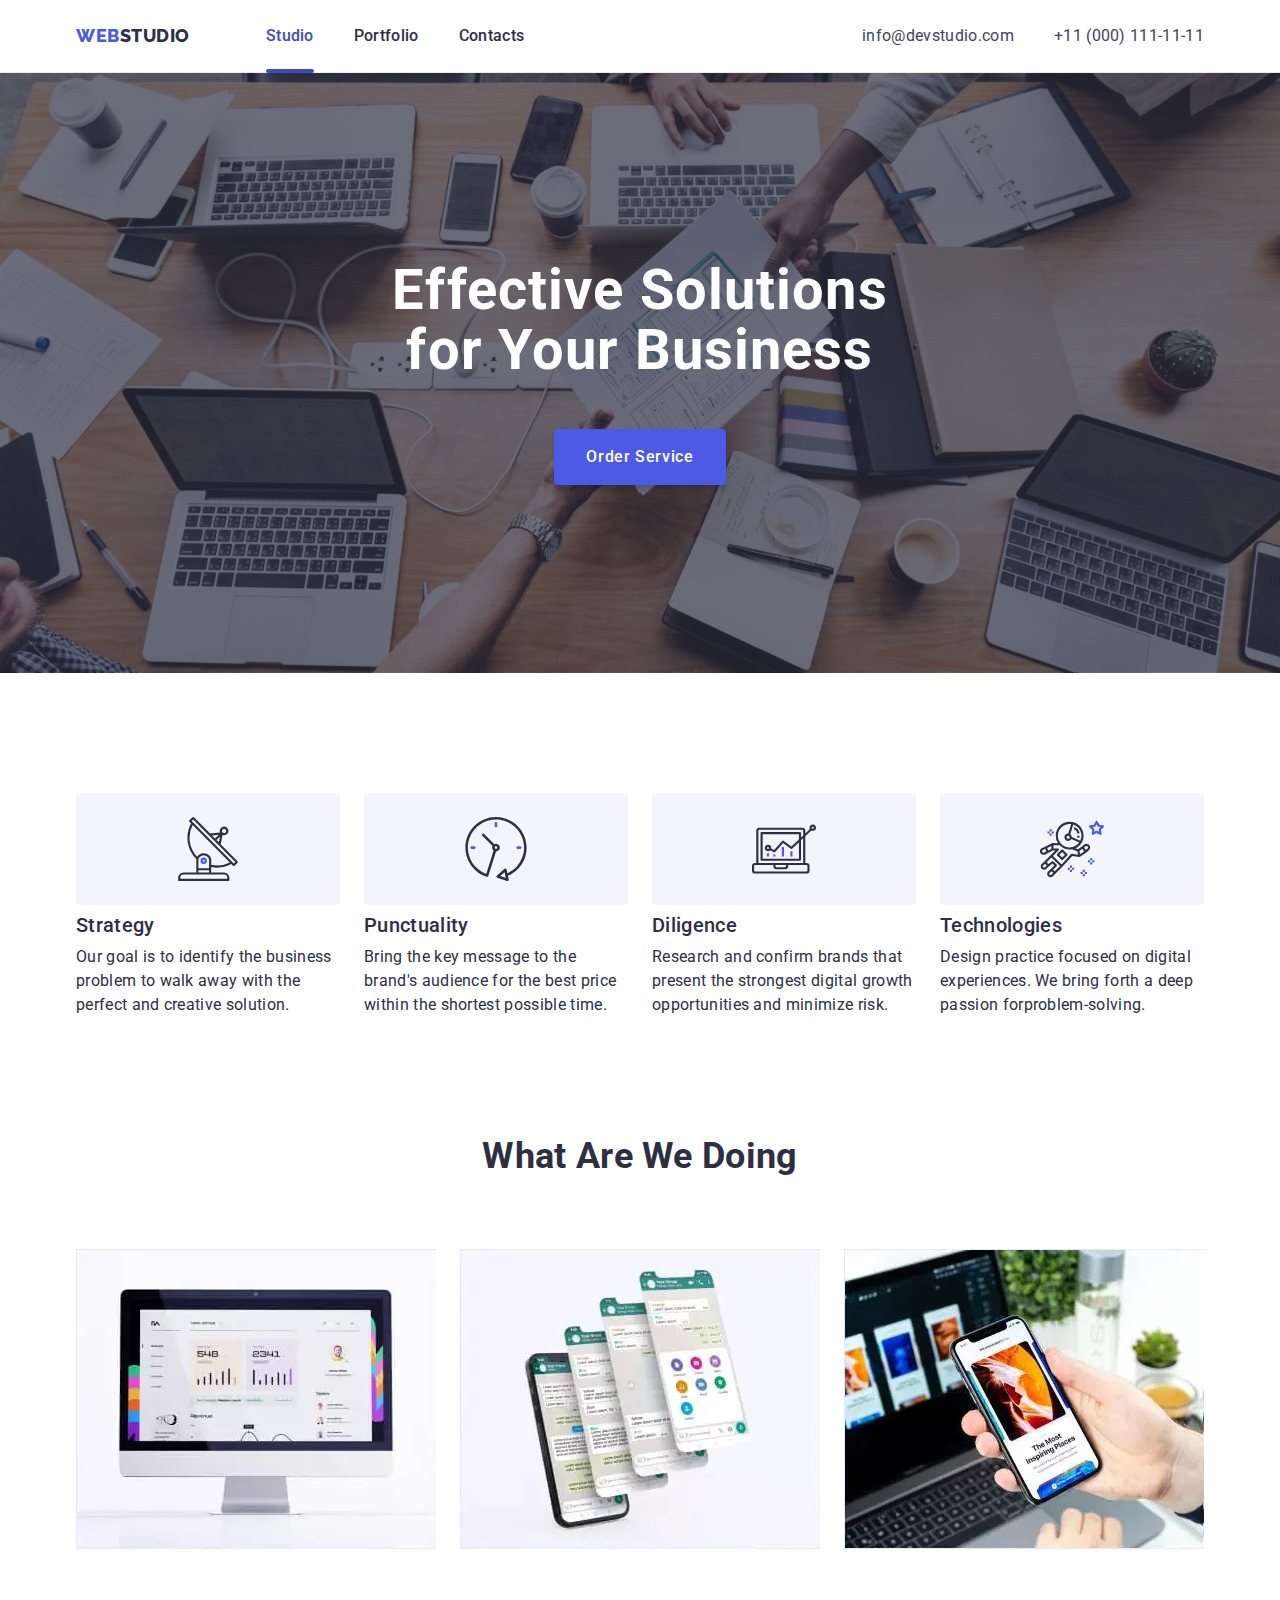
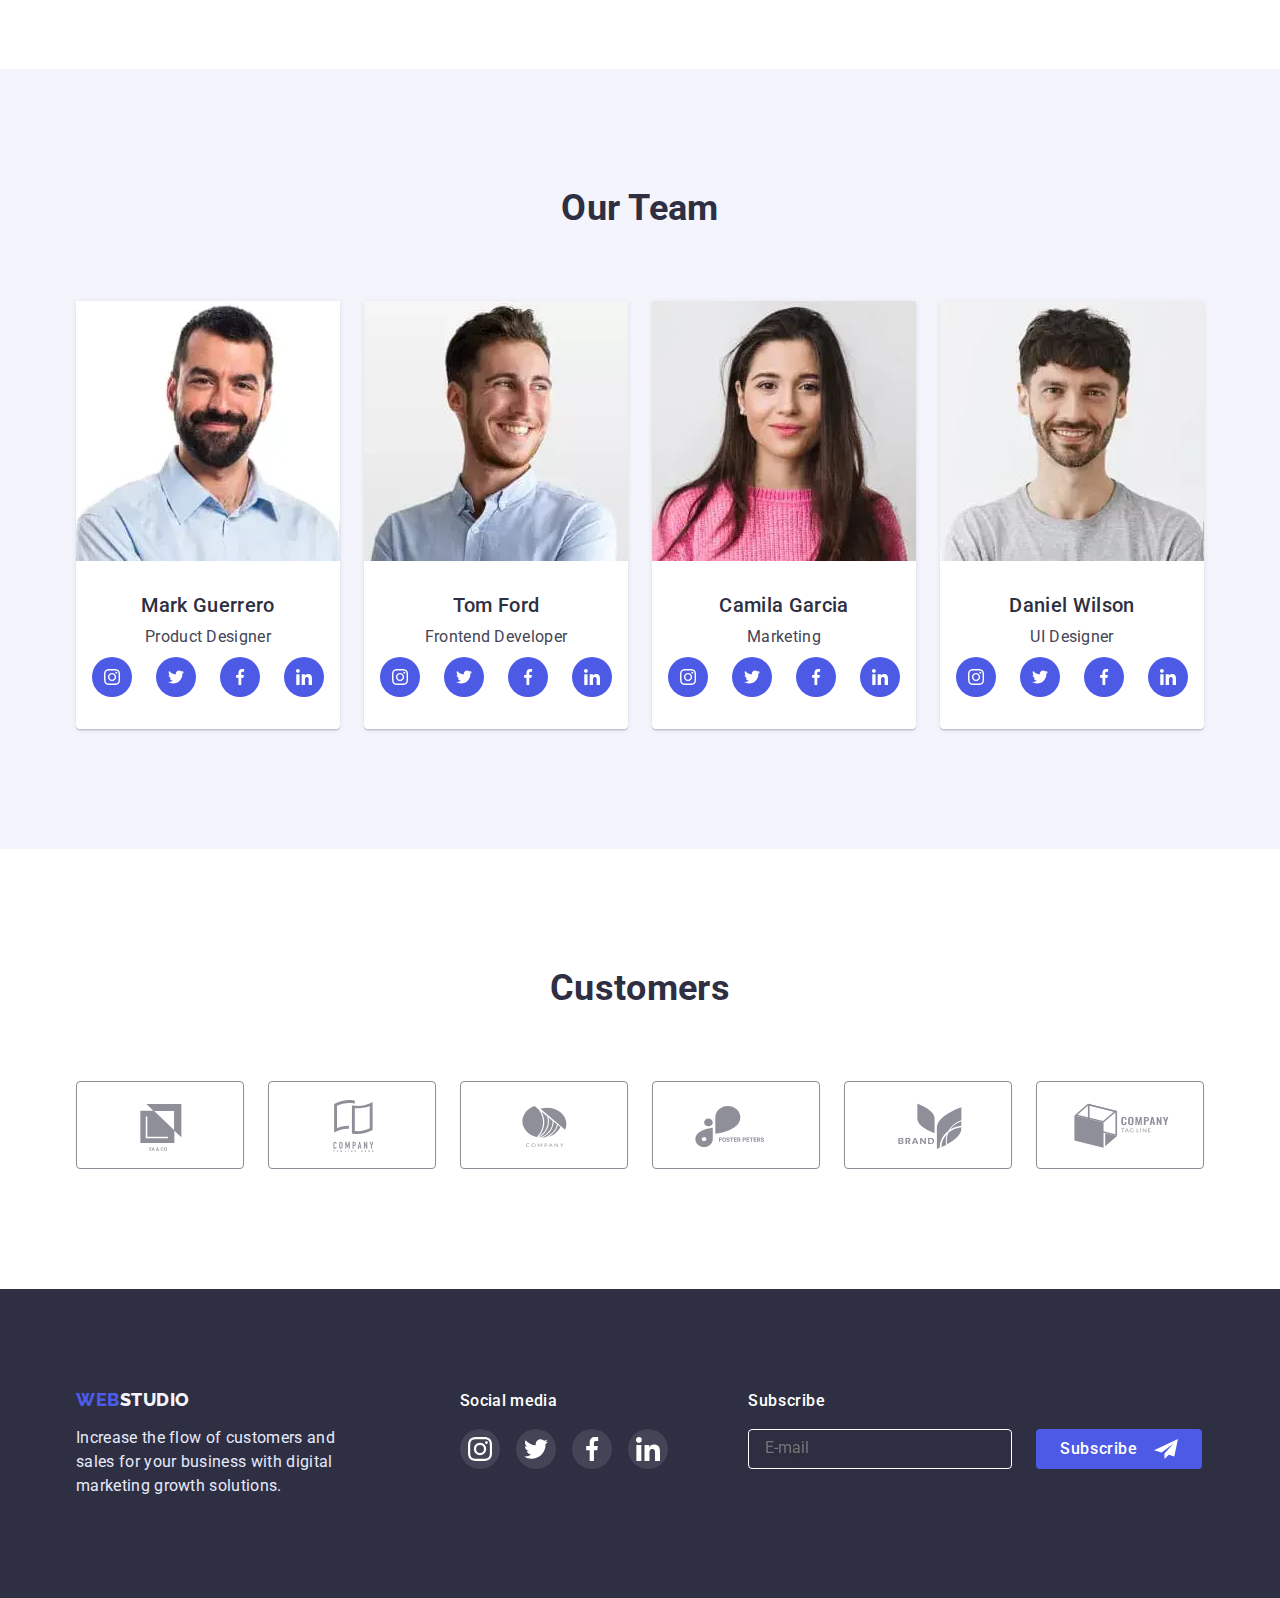
==== index.html @ 54c19ddf "Homework" ====
<!DOCTYPE html>
<html lang="en">

<head>
    <meta charset="UTF-8">
    <meta http-equiv="X-UA-Compatible" content="IE=edge">
    <meta name="viewport" content="width=device-width, initial-scale=1.0">
    <link rel="preconnect" href="https://fonts.googleapis.com">
    <link rel="preconnect" href="https://fonts.gstatic.com" crossorigin>
    <link
        href="https://fonts.googleapis.com/css2?family=Raleway:wght@800&family=Roboto:wght@400;500;700;900&display=swap"
        rel="stylesheet">
    <link rel="stylesheet" href="https://cdn.jsdelivr.net/npm/modern-normalize@1.1.0/modern-normalize.min.css">
    <link rel="stylesheet" href="./css/styles.css">
    <title>First Homework</title>
</head>

<body>

    <header class="header">
        <div class="container header-container">

            <nav class="navigation">
                <a href="./index.html" class="logo-fontheader header-nav-address"><span
                        class="logo">WEB</span>STUDIO</a>
                <ul class="team-list">
                    <li class="item"><a href="./index.html"
                            class="nav-links hover-nav header-nav-address current">Studio</a>
                    </li>
                    <li class="item"><a href="./portfolio.html"
                            class="nav-links hover-nav header-nav-address">Portfolio</a>
                    </li>
                    <li class="item"><a href="#" class="nav-links hover-nav header-nav-address">Contacts</a>
                    </li>
                </ul>
            </nav>
            <button type="button" class="mobile-menu-open" data-modal-open>
                <svg class="mobile-menu-open__icon" width="32" height="22">
                    <use href="./img/icon.svg#burger.icon"></use>
                </svg>
            </button>

            <address class="address">
                <ul class="address-list">
                    <li class="address-list-margin">
                        <a href="mailto:info@devstudio.com"
                            class="address-text hover-nav header-nav-address">info@devstudio.com</a>
                    </li>
                    <li>
                        <a href="tel:+11(000)111-11-11" class="address-text hover-nav header-nav-address">+11 (000)
                            111-11-11</a>
                    </li>
                </ul>
            </address>

        </div>

    </header>

    <main>
        <section class="hero">
            <div class="container">
                <h1 class="main-title">Effective Solutions<br>for Your Business</h1>
                <button type="button" class="hero-btn" data-modal-opens><span class="first-buttoncolor">Order
                        Service</span></button>
            </div>
        </section>

        <section class="section">
            <div class="container">
                <h2 class="visually-hidden">Our Features</h2>
                <ul class="our-futures-list">
                    <li class="our-futures-item our-features-li">
                        <div class="feature-section">
                            <svg class="" width="64" height="64">
                                <use href="./img/icon.svg#icon-antenna"></use>
                            </svg>
                        </div>
                        <h3 class="future-title">Strategy</h3>
                        <p class="futures-text">Our goal is to identify the business
                            problem to walk away with the perfect and creative solution.</p>
                    </li>
                    <li class="our-futures-item our-features-li">
                        <div class="feature-section">
                            <svg class="" width="64" height="64">
                                <use href="./img/icon.svg#icon-clock"></use>
                            </svg>
                        </div>
                        <h3 class="future-title">Punctuality</h3>
                        <p class="futures-text">Bring the key message to the brand's audience for the
                            best price
                            within the
                            shortest possible
                            time.</p>
                    </li>
                    <li class="our-futures-item our-features-li">
                        <div class="feature-section">
                            <svg class="" width="64" height="64">
                                <use href="./img/icon.svg#icon-diagram"></use>
                            </svg>
                        </div>
                        <h3 class="future-title">Diligence</h3>
                        <p class="futures-text">Research and confirm brands that present the strongest
                            digital
                            growth
                            opportunities and minimize
                            risk.</p>
                    </li>
                    <li class="our-futures-item our-features-li">
                        <div class="feature-section">
                            <svg class="" width="64" height="64">
                                <use href="./img/icon.svg#icon-astronaut"></use>
                            </svg>
                        </div>
                        <h3 class="future-title">Technologies</h3>
                        <p class="futures-text">Design practice focused on digital experiences. We bring
                            forth a
                            deep
                            passion
                            forproblem-solving.</p>
                    </li>
                </ul>
            </div>
        </section>

        <section class="section our-works-section work-section">
            <div class="container">
                <h2 class="section-title">What are we doing</h2>
                <ul class="our-work">
                    <li class="fotowork">
                        <picture>
                            <source srcset="./img/frame-1.webp    1x,
                                            ./img/frame-1@2x.webp  2x" type="image/webp">
                            <source srcset="./img/frame-1.jpg    1x,
                                            ./img/frame-1@2x.jpg  2x">
                            <img src="./img/frame-1.jpg" alt="Monitor screen with table" width="360">
                        </picture>
                    </li>
                    <li class="fotowork">
                        <picture>
                            <source srcset="./img/frame-2.webp    1x,
                                            ./img/frame-2@2x.webp  2x" type="image/webp">
                            <source srcset="./img/frame-2.jpg    1x,
                                            ./img/frame-2@2x.jpg  2x">
                            <img src="./img/frame-2.jpg" alt="phone with app" width="360">
                        </picture>
                    </li>
                    <li class="fotowork">
                        <picture>
                            <source srcset="./img/frame-3.webp    1x,
                                            ./img/frame-3@2x.webp  2x" type="image/webp">
                            <source srcset="./img/frame-3.jpg    1x,
                                            ./img/frame-3@2x.jpg  2x">
                            <img src="./img/frame-3.jpg" alt="phone in human hands" width="360">
                        </picture>
                    </li>
                </ul>
            </div>
        </section>

        <section class="section our-team-card">
            <div class="container">
                <h2 class="title-our-team">Our Team</h2>
                <ul class="team-card">
                    <li class="foto-card our-team-shadow">

                        <picture>
                            <source srcset="./img/frame-4.webp    1x,
                                            ./img/frame-4@2x.webp  2x" type="image/webp">
                            <source srcset="./img/frame-4.jpg    1x,
                                            ./img/frame-4@2x.jpg  2x ">
                            <img src="./img/frame-4.jpg" alt="employee Mark Guerrero" width="264">
                        </picture>

                        <div class="about-team-card">
                            <h3 class="team-title">Mark Guerrero</h3>
                            <p class="team-text">Product Designer</p>

                            <ul class="socials">
                                <li>
                                    <a href="" class="social-link">
                                        <svg class="color" width="16" height="16">
                                            <use href="./img/icon.svg#icon-instagram"></use>
                                        </svg>
                                    </a>
                                </li>

                                <li>
                                    <a href="" class="social-link">
                                        <svg class="color " width="16" height="16">
                                            <use href="./img/icon.svg#icon-twitter"></use>
                                        </svg>
                                    </a>
                                </li>

                                <li>
                                    <a href="" class="social-link">
                                        <svg class="color " width="16" height="16">
                                            <use href="./img/icon.svg#icon-facebook"></use>
                                        </svg>
                                    </a>
                                </li>

                                <li>
                                    <a href="" class="social-link">
                                        <svg class="color " width="16" height="16">
                                            <use href="./img/icon.svg#icon-linkedin"></use>
                                        </svg>
                                    </a>
                                </li>

                            </ul>
                        </div>
                    </li>
                    <li class="foto-card our-team-shadow ">

                        <picture>
                            <source srcset="./img/frame-5.webp    1x,
                                            ./img/frame-5@2x.webp  2x" type="image/webp">
                            <source srcset="./img/frame-5.jpg    1x,
                                            ./img/frame-5@2x.jpg  2x">
                            <img src="./img/frame-5.jpg" alt="employee Tom Ford" width="264">
                        </picture>

                        <div class="about-team-card">
                            <h3 class="team-title">Tom Ford</h3>
                            <p class="team-text">Frontend Developer</p>
                            <ul class="socials">
                                <li>
                                    <a href="" class="social-link">
                                        <svg class="color " width="16" height="16">
                                            <use href="./img/icon.svg#icon-instagram"></use>
                                        </svg>
                                    </a>
                                </li>

                                <li>
                                    <a href="" class="social-link">
                                        <svg class="color " width="16" height="16">
                                            <use href="./img/icon.svg#icon-twitter"></use>
                                        </svg>
                                    </a>
                                </li>

                                <li>
                                    <a href="" class="social-link">
                                        <svg class="color " width="16" height="16">
                                            <use href="./img/icon.svg#icon-facebook"></use>
                                        </svg>
                                    </a>
                                </li>

                                <li>
                                    <a href="" class="social-link">
                                        <svg class="color " width="16" height="16">
                                            <use href="./img/icon.svg#icon-linkedin"></use>
                                        </svg>
                                    </a>
                                </li>

                            </ul>
                        </div>
                    </li>
                    <li class="foto-card our-team-shadow ">

                        <picture>
                            <source srcset="./img/frame-6.webp    1x,
                                            ./img/frame-6@2x.webp  2x" type="image/webp">
                            <source srcset="./img/frame-6.jpg    1x,
                                            ./img/frame-6@2x.jpg  2x">
                            <img src="./img/frame-6.jpg" alt="employee Camila Garcia" width="264">
                        </picture>

                        <div class="about-team-card">
                            <h3 class="team-title">Camila Garcia</h3>
                            <p class="team-text">Marketing</p>
                            <ul class="socials">
                                <li>
                                    <a href="" class="social-link">
                                        <svg class="color " width="16" height="16">
                                            <use href="./img/icon.svg#icon-instagram"></use>
                                        </svg>
                                    </a>
                                </li>

                                <li>
                                    <a href="" class="social-link">
                                        <svg class="color " width="16" height="16">
                                            <use href="./img/icon.svg#icon-twitter"></use>
                                        </svg>
                                    </a>
                                </li>

                                <li>
                                    <a href="" class="social-link">
                                        <svg class="color " width="16" height="16">
                                            <use href="./img/icon.svg#icon-facebook"></use>
                                        </svg>
                                    </a>
                                </li>

                                <li>
                                    <a href="" class="social-link">
                                        <svg class="color " width="16" height="16">
                                            <use href="./img/icon.svg#icon-linkedin"></use>
                                        </svg>
                                    </a>
                                </li>

                            </ul>
                        </div>
                    </li>
                    <li class="foto-card our-team-shadow ">

                        <picture>
                            <source srcset="./img/frame-7.webp    1x,
                                            ./img/frame-7@2x.webp  2x" type="image/webp">
                            <source srcset="./img/frame-7.jpg    1x,
                                            ./img/frame-7@2x.jpg  2x">
                            <img src="./img/frame-7.jpg" alt="employee Daniel Wilson" width="264">
                        </picture>

                        <div class="about-team-card">
                            <h3 class="team-title">Daniel Wilson</h3>
                            <p class="team-text">UI Designer</p>
                            <ul class="socials">
                                <li>
                                    <a href="" class="social-link">
                                        <svg class="color " width="16" height="16">
                                            <use href="./img/icon.svg#icon-instagram"></use>
                                        </svg>
                                    </a>
                                </li>

                                <li>
                                    <a href="" class="social-link">
                                        <svg class="color " width="16" height="16">
                                            <use href="./img/icon.svg#icon-twitter"></use>
                                        </svg>
                                    </a>
                                </li>

                                <li>
                                    <a href="" class="social-link">
                                        <svg class="color " width="16" height="16">
                                            <use href="./img/icon.svg#icon-facebook"></use>
                                        </svg>
                                    </a>
                                </li>

                                <li>
                                    <a href="" class="social-link">
                                        <svg class="color " width="16" height="16">
                                            <use href="./img/icon.svg#icon-linkedin"></use>
                                        </svg>
                                    </a>
                                </li>

                            </ul>
                        </div>
                    </li>
                </ul>
            </div>
        </section>


        <section class="section">
            <div class="container customers">
                <h2 class="title-our-team">Customers</h2>
                <ul class="company">
                    <li class="company-team-list">
                        <a class="company-team" href=""><svg class="customers-color" width="104" height="56">
                                <use href="./img/icon.svg#icon-Logonecked"></use>
                            </svg></a>
                    </li>
                    <li class="company-team-list">
                        <a class="company-team" href=""><svg class="customers-color" width="104" height="56">
                                <use href="./img/icon.svg#icon-Logofirst"></use>
                            </svg></a>
                    </li>
                    <li class="company-team-list">
                        <a class="company-team" href=""><svg class="customers-color" width="104" height="56">
                                <use href="./img/icon.svg#icon-Logosecond"></use>
                            </svg></a>
                    </li>
                    <li class="company-team-list">
                        <a class="company-team" href=""><svg class="customers-color" width="104" height="56">
                                <use href="./img/icon.svg#icon-Logothird"></use>
                            </svg></a>
                    </li>
                    <li class="company-team-list">
                        <a class="company-team" href=""><svg class="customers-color" width="104" height="56">
                                <use href="./img/icon.svg#icon-Logofourth"></use>
                            </svg></a>
                    </li>
                    <li class="company-team-list">
                        <a class="company-team" href=""><svg class="customers-color" width="104" height="56">
                                <use href="./img/icon.svg#icon-Logofifth"></use>
                            </svg></a>
                    </li>
                </ul>
            </div>
        </section>
    </main>

    <footer class="footer-container">
        <div class="container footer-container-item">
            <div class="footer-about">
                <a href="./index.html" class="logo-fontfooter"><span class="logo">WEB</span>STUDIO</a>
                <p class="text-footer">Increase the flow of customers and sales for your business with digital marketing
                    growth solutions.</p>
            </div>
            <div class="footer-social">
                <h3 class="join-tittle">Social media</h3>
                <ul class="social">
                    <li>
                        <a href="" class="social-links">
                            <svg class="color" width="24" height="24">
                                <use href="./img/icon.svg#icon-instagram"></use>
                            </svg>
                        </a>
                    </li>
                    <li>
                        <a href="" class="social-links ">
                            <svg class="color" width="24" height="24">
                                <use href="./img/icon.svg#icon-twitter"></use>
                            </svg>
                        </a>
                    </li>
                    <li>
                        <a href="" class="social-links">
                            <svg class="color" width="24" height="24">
                                <use href="./img/icon.svg#icon-facebook"></use>
                            </svg>
                        </a>
                    </li>
                    <li>
                        <a href="" class="social-links">
                            <svg class="color" width="24" height="24">
                                <use href="./img/icon.svg#icon-linkedin"></use>
                            </svg>
                        </a>
                    </li>
                </ul>
            </div>


            <form class="subscribe-form">
                <h2 class="subscribe-header">Subscribe</h2>
                <div class="subscribe-container">
                    <input type="email" class="subscribe-input" name="emailing-address" placeholder="E-mail" required>
                    <button type="submit" class="subscribe-btn">Subscribe<svg class="subscribe-svg" width="24"
                            height="24" aria-label="telegram icon" lang="en">
                            <use href="./img/icon.svg#icon-telegram"></use>
                        </svg></button>
                </div>
            </form>
        </div>

    </footer>

    <div class="mobile-menu" data-modal>
        <div class="mobile-menu__container">
            <button class="mobile-menu__close-bnt" data-modal-close>
                <svg class="mobile-menu__close" width="8" height="8">
                    <use href="./img/icon.svg#icon-close-black"></use>
                </svg>
            </button>

            <div class="mobile-menu-info">
                <ul class="mobile-link-container">
                    <li class=""><a href="./index.html" class="mobile-nav-link current">Studio</a>
                    </li>
                    <li class=""><a href="./portfolio.html" class="mobile-nav-link">Portfolio</a>
                    </li>
                    <li class=""><a href="#" class="mobile-nav-link">Contacts</a>
                    </li>
                </ul>

                <ul class="mobile-adress">
                    <li class="modal-mobil-window-tel">+11 (000) 111-11-11</li>
                    <li class="modal-mobil-window-email">info@devstudio.com</li>
                </ul>

                <ul class="mobile-social-container">
                    <li>
                        <a href="" class="mobil-social-contact">
                            <svg class="icon-mobil-social" width="24" height="24">
                                <use href="./img/icon.svg#icon-instagram"></use>
                            </svg>
                        </a>
                    </li>

                    <li>
                        <a href="" class="mobil-social-contact">
                            <svg class="icon-mobil-social" width="24" height="24">
                                <use href="./img/icon.svg#icon-twitter"></use>
                            </svg>
                        </a>
                    </li>

                    <li>
                        <a href="" class="mobil-social-contact">
                            <svg class="icon-mobil-social" width="24" height="24">
                                <use href="./img/icon.svg#icon-facebook"></use>
                            </svg>
                        </a>
                    </li>

                    <li>
                        <a href="" class="mobil-social-contact">
                            <svg class="icon-mobil-social" width="24" height="24">
                                <use href="./img/icon.svg#icon-linkedin"></use>
                            </svg>
                        </a>
                    </li>

                </ul>
            </div>


        </div>

    </div>

    <div class="backdrop is-hidden" data-modals>
        <div class="modal">
            <button class="modal-btn color-x" data-modal-closes>
                <svg class="svg-bnt" width="8" height="8">
                    <use href="./img/icon.svg#icon-close-black"></use>
                </svg>
            </button>
            <form>

                <h2 class="modal-header">Leave your contacts and we will call you back</h2>
                <label class="modal-container">
                    <span class="modal-description">Name</span>
                    <input type="text" name="user-name" class="modal-input" required>
                    <svg class="modal-svg" width="18" height="18">
                        <use href="./img/icon.svg#modal-person-icon"></use>
                    </svg>
                </label>

                <label class="modal-container">
                    <span class="modal-description">Phone</span>
                    <input type="tel" name="user-tel" class="modal-input" required>
                    <svg class="modal-svg" width="18" height="18">
                        <use href="./img/icon.svg#modal-phone-icon"></use>
                    </svg>
                </label>

                <label class="modal-container">
                    <span class="modal-description">Email</span>
                    <input type="email" name="user-email" class="modal-input" required>
                    <svg class="modal-svg" width="18" height="18">
                        <use href="./img/icon.svg#modal-email-icon"></use>
                    </svg>
                </label>

                <label class="modal-container comment-container">
                    <span class="modal-label">Comment</span>
                    <textarea class="modal-area" name="comment" id="comment-area" placeholder="Text input"></textarea>
                </label>

                <label class="policy-label">
                    <input type="checkbox" name="policy-check" class="policy-checkbox" required>

                    <span class="modal-text-span">I accept the terms and conditions of the&nbsp;<a
                            href="./portfolio.html" class="modal-text-privacy">Privacy Policy</a></span>
                </label>

                <button type="submit" class="modal-bnt-send">Send</button>

            </form>
        </div>
    </div>

    <script src="./js/modal.js"></script>

    <script src="./js/modal-menu.js"></script>

</body>

</html>
---- css/styles.css ----
:root {
  --background-color: rgb(255, 255, 255);
  --color-texth: rgb(46, 47, 66);
  --color-textp: rgb(67, 68, 85);
  --color-textpheader: rgb(231, 233, 252);
  --color-textlogoheader: rgb(244, 244, 253);
  --color-buttonlogo: rgb(77, 90, 229);
  --color-hover: rgb(64, 75, 191);
  --time-func: cubic-bezier(0.4, 0, 0.2, 1);
}
body {
  background-color: var(--background-color);
  font-family: "Roboto", sans-serif;
  font-size: 16px;
  line-height: 1.5;
  letter-spacing: 0.02em;
  color: var(--color-texth);
}

img {
  display: block;
  max-width: 100%;
  height: auto;
}

h1,
h2,
h3,
h4,
h5,
h6,
p {
  margin: 0;
  padding: 0;
}

ul,
ol {
  margin-top: 0;
  margin-bottom: 0;
  padding-left: 0;
}
li {
  list-style: none;
}
a {
  text-decoration: none;
}

.container {
  padding-left: 15px;
  padding-right: 15px;
}
.main-title {
  font-size: 36px;
  line-height: 1.11;
  color: var(--background-color);
  max-width: 496px;
  margin-left: auto;
  margin-right: auto;
  margin-bottom: 72px;
  letter-spacing: 0.02em;
}
.hero-btn {
  background-color: var(--color-buttonlogo);
  box-shadow: 0px 4px 4px rgba(0, 0, 0, 0.15);
  border-radius: 4px;
  padding: 16px 32px;
  border: none;
  cursor: pointer;
  transition: background-color 250ms var(--time-func);
}
.hero-btn:hover,
.hero-btn:focus {
  background-color: var(--color-hover);
}
.first-buttoncolor {
  font-family: "Roboto", sans-serif;
  font-style: normal;
  font-weight: 500;
  font-size: 16px;
  line-height: 1.5;
  letter-spacing: 0.04em;
  color: var(--background-color);
}
.visually-hidden {
  position: absolute;
  width: 1px;
  height: 1px;
  margin: -1px;
  border: 0;
  padding: 0;

  white-space: nowrap;
  clip-path: inset(100%);
  clip: rect(0 0 0 0);
  overflow: hidden;
}
.section {
  padding-top: 96px;
  padding-bottom: 96px;
}
.our-team-card {
  background-color: var(--color-textlogoheader);
}
.title-our-team {
  font-size: 36px;
  line-height: 1.11;
  text-transform: capitalize;
  text-align: center;
  margin-bottom: 72px;
}
.foto-card {
  background-color: #ffffff;
}
.our-team-shadow {
  box-shadow: 0px 1px 6px rgba(46, 47, 66, 0.08),
    0px 1px 1px rgba(46, 47, 66, 0.16), 0px 2px 1px rgba(46, 47, 66, 0.08);
  border-radius: 0px 0px 4px 4px;
}
.about-team-card {
  padding: 32px 16px;
}
.team-title {
  font-weight: 500;
  font-size: 20px;
  line-height: 1.2;
  text-align: center;
  margin-bottom: 8px;
}
.team-text {
  color: var(--color-textp);
  font-style: normal;
  text-align: center;
}
.socials {
  display: flex;
  justify-content: center;
  gap: 24px;
  margin-top: 8px;
}
.social-links {
  display: flex;
  width: 40px;
  height: 40px;
  align-items: center;
  justify-content: center;
  background-color: rgba(255, 255, 255, 0.1);
  border-radius: 50%;
  transition: background-color 250ms var(--time-func);
}
.color {
  fill: #ffffff;
}
.color-x:hover,
.color-x:focus {
  background-color: #404bbf;
  fill: #ffffff;
  border-color: #404bbf;
}
.social-link {
  display: flex;
  width: 40px;
  height: 40px;
  background-color: #4d5ae5;
  border-radius: 50%;
  align-items: center;
  justify-content: center;
  transition: background-color 250ms var(--time-func);
}
.team-card {
  display: flex;
  flex-wrap: wrap;
  justify-content: center;
  gap: 72px;
}
.company {
  display: flex;
  flex-wrap: wrap;
  gap: 72px 16px;
}
.company-team {
  display: flex;
  height: 100%;
  align-items: center;
  justify-content: center;
  border: 1px solid #8e8f99;
  border-radius: 4px;
  outline: transparent;
  transition: border 250ms var(--time-func);
  height: 88px;
}
.company-team:hover .customers-color,
.company-team:focus .customers-color {
  fill: #404bbf;
}

.company-team:hover,
.company-team:focus {
  border: 1px solid #404bbf;
}
.customers-color {
  fill: #8e8f99;
  transition: fill 250ms var(--time-func);
}
.social-link:hover,
.social-link:focus {
  background-color: #404bbf;
}
.logo-fontfooter {
  font-family: "Raleway", sans-serif;
  font-style: normal;
  font-weight: 800;
  font-size: 18px;
  line-height: 21px;
  letter-spacing: 0.03em;
  text-transform: uppercase;
  color: var(--color-textlogoheader);
}
.text-footer {
  color: var(--color-textpheader);
}
.join-tittle {
  font-weight: 500;
  font-size: 16px;
  line-height: 1.5;
  color: #ffffff;
  margin-bottom: 16px;
}
.social-links:hover,
.social-links:focus {
  background: #31d0aa;
}
.social {
  display: flex;
  gap: 16px;
}
.subscribe-header {
  font-weight: 500;
  font-size: 16px;
  letter-spacing: 0.04em;
  color: #ffffff;
  margin-bottom: 16px;
}
.subscribe-btn {
  display: flex;
  align-items: center;
  background-color: #4d5ae5;
  border-radius: 4px;
  border: none;
  color: #ffffff;
  padding: 8px 24px 8px 24px;
  cursor: pointer;
  transition: background-color 250ms var(--time-func);
  font-weight: 500;
  font-size: 16px;
  line-height: 1.5;
  letter-spacing: 0.04em;
}
.subscribe-svg {
  margin-left: 16px;
}
.subscribe-btn:hover,
.subscribe-btn:focus,
.modal-bnt-send:hover,
.modal-bnt-send:focus {
  background-color: #404bbf;
}
.button {
  display: flex;
  flex-wrap: wrap;
  justify-content: center;
  gap: 16px 24px;
  margin-bottom: 48px;
}
.button-secondpage {
  color: var(--color-buttonlogo);
  font-family: "Roboto";
  font-style: normal;
  font-weight: 500;
  font-size: 16px;
  line-height: 1.5;
  display: flex;
  align-items: center;
  text-align: center;
  letter-spacing: 0.04em;
  background: #f4f4fd;
  border: 1px solid #e7e9fc;
  border-radius: 4px;
  cursor: pointer;
  padding: 12px 24px;
  transition: background-color 250ms var(--time-func),
    color 250ms var(--time-func), border 250ms var(--time-func),
    box-shadow 250ms var(--time-func);
}
.hover-secondpage:hover,
.hover-secondpage:focus {
  background: var(--color-hover);
  box-shadow: 0px 3px 1px rgba(0, 0, 0, 0.1), 0px 2px 1px rgba(0, 0, 0, 0.08),
    0px 2px 2px rgba(0, 0, 0, 0.12);
  border-radius: 4px;
  color: var(--background-color);
  border-color: transparent;
}

.project-image-thumb {
  position: relative;
  overflow: hidden;
}
.text-cards {
  position: absolute;
  top: 0;
  left: 0;
  height: 100%;
  background-color: #4d5ae5;
  color: #f4f4fd;
  transform: translateY(100%);
  transition: transform 250ms var(--time-func);
  display: flex;
  padding: 40px 32px 0 32px;
}

.project-functional:hover .text-cards,
.project-functional:focus .text-cards {
  transform: translateY(0);
}
.projects-list {
  display: flex;
  flex-wrap: wrap;
  justify-content: center;
  row-gap: 48px;
  column-gap: 16px;
}
.project-content {
  border: 1px solid #eeeeee;
  border-top: none;
  padding-top: 32px;
  padding-left: 16px;
}
.title-progect {
  font-weight: 500;
  font-size: 20px;
  line-height: 1.2;
  color: var(--color-texth);
  margin-bottom: 8px;
}
.section-text {
  padding-bottom: 32px;
  color: var(--color-textp);
}
.project-item:hover,
.project-item:focus {
  display: block;
  outline: transparent;
  box-shadow: 0px 1px 6px rgba(46, 47, 66, 0.08),
    0px 1px 1px rgba(46, 47, 66, 0.16), 0px 2px 1px rgba(46, 47, 66, 0.08);
}
.modal-mobil-window-tel {
  margin-bottom: 40px;
  font-style: normal;
  font-weight: 700;
  font-size: 36px;
  line-height: 1.11;
  letter-spacing: 0.02em;
  color: #4d5ae5;
}
.mobile-nav-link.current {
  color: #404bbf;
}

.modal-mobil-window-email {
  font-weight: 500;
  font-size: 20px;
  line-height: 24px;
  letter-spacing: 0.02em;
  color: #434455;
}

.mobil-social-contact {
  display: flex;
  width: 40px;
  height: 40px;
  background-color: #4d5ae5;
  border-radius: 50%;
  align-items: center;
  justify-content: center;
  transition: background-color 250ms var(--time-func);
}
.icon-mobil-social {
  fill: #f4f4fd;
}

/* -------------------------------------------адаптив------------------------------------------- */
@media screen and (min-width: 480px) {
  .container {
    width: 428px;
    margin-left: auto;
    margin-right: auto;
  }
}

@media screen and (min-width: 768px) {
  .container {
    width: 768px;
  }
  .mobile-menu-open {
    display: none;
  }
  .navigation {
    display: flex;
  }
  .nav-links {
    color: var(--color-texth);
    font-weight: 500;
    transition: color 250ms var(--time-func);
    padding-top: 24px;
    padding-bottom: 24px;
  }
  .team-list {
    display: flex;
    margin-left: 120px;
  }
  .item:not(:last-child) {
    margin-right: 40px;
  }
  .hover-nav:hover,
  .hover-nav:focus {
    color: var(--color-hover);
  }

  .address-text {
    color: var(--color-textp);
    font-style: normal;
    transition: color 250ms var(--time-func);
  }
  .current {
    position: relative;
    color: #404bbf;
  }
  .current::after {
    content: "";
    position: absolute;
    bottom: -4px;
    left: 0;
    width: 100%;
    height: 4px;
    background-color: #404bbf;
    border-radius: 2px;
  }
  .main-title {
    font-size: 56px;
    line-height: 1.07;
    margin-bottom: 40px;
  }
  .team-card {
    gap: 64px 24px;
  }
  .company {
    gap: 72px 24px;
  }
  .company-team-list {
    flex-basis: calc((100% - 48px) / 3);
    max-width: 168px;
  }
  .subscribe-input {
    width: 264px;
    min-height: 40px;
    background-color: transparent;
    border: 1px solid #ffffff;
    filter: drop-shadow(0px 4px 4px rgba(0, 0, 0, 0.15));
    border-radius: 4px;
    margin-right: 24px;
    padding-left: 16px;
    color: white;
  }
  .footer-container-item {
    display: flex;
  }
}

@media screen and (max-width: 767px) {
  .team-list {
    display: none;
  }
  .address {
    display: none;
  }
  .header-nav-address {
    display: block;
    padding-top: 24px;
    padding-bottom: 24px;
  }
  .our-futures-item:not(:last-child) {
    margin-bottom: 72px;
  }

  .company-team-list {
    flex-basis: calc((100% - 24px) / 2);
  }
  .logo-fontfooter {
    display: block;
    text-align: center;
    margin-bottom: 16px;
  }
  .text-footer {
    width: 268px;
    margin: 0 auto;
  }
  .footer-social {
    margin-bottom: 72px;
  }
  .join-tittle {
    margin-bottom: 16px;
    text-align: center;
  }
  .social {
    justify-content: center;
  }
  .subscribe-header {
    text-align: center;
  }

  .subscribe-input {
    width: 398px;
    /* width: 100%; */
    min-height: 40px;
    background-color: transparent;
    border: 1px solid #ffffff;
    filter: drop-shadow(0px 4px 4px rgba(0, 0, 0, 0.15));
    border-radius: 4px;
    padding-left: 16px;
    color: white;
  }
  .subscribe-container {
    display: flex;
    flex-wrap: wrap;
    justify-content: center;
    gap: 24px;
  }
  .container-second-page {
    padding-top: 48px;
    padding-bottom: 48px;
  }
  .button-secondpage {
    padding: 8px 16px;
  }
}

@media screen and (min-width: 1200px) {
  .container {
    width: 1158px;
  }
  .address {
    margin-left: auto;
  }
  .team-list {
    display: flex;
    margin-left: 76px;
  }
  .address-list {
    display: flex;
  }
  .header-nav-address {
    display: block;
    padding-top: 24px;
    padding-bottom: 24px;
  }
  .current {
    position: relative;
    color: #404bbf;
  }
  .current::after {
    content: "";
    position: absolute;
    bottom: -1px;
    left: 0;
    width: 100%;
    height: 4px;
    background-color: #404bbf;
    border-radius: 2px;
  }
  .address-list-margin {
    margin-right: 40px;
  }
  .main-title {
    margin-bottom: 48px;
  }
  .section {
    padding-top: 120px;
    padding-bottom: 120px;
  }
  .our-futures-list {
    display: flex;
  }
  .our-futures-item:not(:last-child) {
    margin-right: 24px;
  }
  .feature-section {
    display: flex;
    justify-content: center;
    align-items: center;
    height: 112px;
    background: #f4f4fd;
    border-radius: 4px;
    margin-bottom: 8px;
  }
  .our-features-li {
    width: 264px;
  }

  .section-title {
    text-align: center;
    padding-bottom: 72px;
    font-size: 36px;
    line-height: 1.11;
    text-transform: capitalize;
  }
  .our-work {
    display: flex;
  }
  .fotowork:not(:last-child) {
    margin-right: 24px;
  }
  .team-card {
    gap: 24px;
  }
  .company {
    flex-wrap: nowrap;
  }
  .company-team-list {
    width: 168px;
    height: 88px;
  }
  .footer-container {
    background-color: var(--color-texth);
    padding-top: 100px;
    padding-bottom: 100px;
  }
  .footer-container-item {
    display: flex;
  }
  .logo-fontfooter {
    display: flex;
    align-items: center;
  }
  .text-footer {
    width: 264px;
    margin-top: 16px;
  }
  .social {
    justify-content: center;
    gap: 16px;
    margin-top: 16px;
  }
  .subscribe-form {
    margin-left: 80px;
  }
  .subscribe-container {
    display: flex;
    flex-wrap: wrap;
  }
  .footer-about {
    margin-right: 120px;
  }
  .container-second-page {
    padding-top: 100px;
    padding-bottom: 120px;
  }
  .button {
    margin-bottom: 72px;
  }
  .projects-list {
    row-gap: 48px;
    column-gap: 24px;
  }
  .future-title {
    font-weight: 500;
    font-size: 20px;
    line-height: 1.2;
    padding-bottom: 8px;
  }
  .work-section {
    margin-top: -120px;
  }
}

@media screen and (max-width: 1199px) {
  .address-list-margin {
    margin-bottom: 12px;
  }
  .address {
    padding-top: 6px;
    padding-bottom: 6px;
  }
  .address-text {
    font-style: normal;
    font-weight: 400;
    font-size: 12px;
    line-height: 1.33;
    letter-spacing: 0.04em;
    color: #434455;
  }
  .feature-section {
    display: none;
  }
  .future-title {
    margin-bottom: 8px;
    font-weight: 700;
    font-size: 36px;
    line-height: 1.11;
  }

  .futures-text {
    color: var(--color-textp);
    font-weight: 500;
    font-style: normal;
    font-family: "Roboto";
    font-size: 16px;
    line-height: 1.5;
  }
  .our-works-section {
    display: none;
  }
  .footer-container {
    background-color: var(--color-texth);
    padding-top: 96px;
    padding-bottom: 96px;
  }
  .footer-about {
    margin-bottom: 72px;
  }
  .text-footer {
    width: 264px;
    margin-top: 16px;
  }
}

@media screen and (min-width: 768px) and (max-width: 1199px) {
  .our-futures-item {
    flex-basis: calc((100% - 2 * 24px) / 2);
  }
  .our-futures-list {
    display: flex;
    flex-direction: row;
    flex-wrap: wrap;
    row-gap: 72px;
    column-gap: 24px;
  }
  .customers {
    width: 582px;
    margin: 0 auto;
  }
  .footer-container-item {
    width: 552px;
    /* width: 582px; */
    flex-wrap: wrap;
  }
  .subscribe-container {
    display: flex;
    flex-wrap: wrap;
    justify-content: center;
  }
  .footer-about {
    margin-right: 24px;
  }
  .container-second-page {
    padding-top: 64px;
    padding-bottom: 96px;
  }
  .button {
    margin-bottom: 64px;
  }
  .projects-list {
    row-gap: 72px;
    column-gap: 24px;
    justify-content: start;
    margin: -3px;
  }
}

/* -------------------------------------------адаптив------------------------------------------- */

/* ---------------------мобил хеадер с меню---------------------------- */
.header-container {
  display: flex;
  align-items: center;
  justify-content: space-between;
}
.mobile-menu-open {
  background-color: transparent;
  border: none;
  height: 22px;
  padding: 0;
}

.mobile-menu {
  position: fixed;
  width: 100%;
  height: 100%;
  z-index: 1000;
  top: 0;
  left: 0;
  background: #ffffff;
  opacity: 0;
  visibility: hidden;
  pointer-events: none;
  transition: opacity 500ms linear, visibility 500ms linear;
}

.mobile-menu.is-open {
  opacity: 1;
  visibility: visible;
  pointer-events: auto;
}

.mobile-menu__container {
  position: relative;
}

.mobile-menu__close-bnt {
  position: absolute;
  top: 24px;
  right: 24px;
  background-color: transparent;
  border: none;
  line-height: 0;
  padding-top: 8px;
  padding-bottom: 8px;
  padding-left: 8px;
  padding-right: 8px;

  fill: #2e2f42;
  border-radius: 50%;
  border: 1px solid rgba(0, 0, 0, 0.1);
  background-color: #e7e9fc;
}

.mobile-menu-info {
  height: 100vh;
  padding-top: 80px;
  padding-bottom: 40px;
  padding-left: 40px;
  padding-right: 35px;
  display: flex;
  flex-direction: column;
}

.mobile-link-container {
  display: flex;
  flex-direction: column;
  gap: 40px;
  margin-bottom: auto;
}
.mobile-nav-link {
  font-weight: 700;
  font-size: 36px;
  line-height: 1.111;
  letter-spacing: 0.02em;
  color: #2e2f42;
}

.mobile-adress {
  margin-bottom: 48px;
}

.mobile-social-container {
  display: flex;
  justify-content: space-between;
}
/* ----------------------мобил хеадер с меню--------------------------- */

/* ------------------------------лого и тень хедера----------------------------- */
.logo {
  color: var(--color-buttonlogo);
}
.logo-fontheader {
  font-family: "Raleway", sans-serif;
  font-style: normal;
  font-weight: 800;
  font-size: 18px;
  line-height: 1.33;
  letter-spacing: 0.03em;
  text-transform: uppercase;
  color: var(--color-texth);
}
.header {
  border-bottom: 1px solid #ececec;
  box-shadow: 0px 2px 1px rgba(46, 47, 66, 0.08),
    0px 1px 1px rgba(46, 47, 66, 0.16), 0px 1px 6px rgba(46, 47, 66, 0.08);
}
/* ------------------------------лого и тень хедера----------------------------- */

/*------------------------------------- main-hero--------------------------------------- */
.hero {
  background-color: var(--color-texth);
  padding: 112px 0;
  max-width: 100%;
  margin-left: auto;
  margin-right: auto;
  text-align: center;
  background-image: linear-gradient(
      rgba(46, 47, 66, 0.7),
      rgba(46, 47, 66, 0.7)
    ),
    url(../img/office-telephone.jpg);
  background-repeat: no-repeat;
  background-position: center;
  background-size: cover;
}

@media screen and (min-device-pixel-ratio: 2) and (max-width: 767px),
  screen and (min-resolution: 192dpi) and (max-width: 767px),
  screen and (min-resolution: 2dppx) and (max-width: 767px) {
  .hero {
    background-image: linear-gradient(
        rgba(46, 47, 66, 0.7),
        rgba(46, 47, 66, 0.7)
      ),
      url(../img/office-telephone@2x.jpg);
  }
}

@media screen and (min-width: 768px) {
  .hero {
    padding: 112px 0 108px 0;
    background-image: linear-gradient(
        rgba(46, 47, 66, 0.7),
        rgba(46, 47, 66, 0.7)
      ),
      url(../img/office-tablet.jpg);
  }
}

@media screen and (min-device-pixel-ratio: 2) and (min-width: 768px),
  screen and (min-resolution: 192dpi) and (min-width: 768px),
  screen and (min-resolution: 2dppx) and (min-width: 768px) {
  .hero {
    background-image: linear-gradient(
        rgba(46, 47, 66, 0.7),
        rgba(46, 47, 66, 0.7)
      ),
      url(../img/office-tablet@2x.jpg);
  }
}
@media screen and (min-width: 1200px) {
  .hero {
    padding: 188px 0;
    background-image: linear-gradient(
        rgba(46, 47, 66, 0.7),
        rgba(46, 47, 66, 0.7)
      ),
      url(../img/office.jpg);
  }
}
@media screen and (min-device-pixel-ratio: 2) and (min-width: 1200px),
  screen and (min-resolution: 192dpi) and (min-width: 1200px),
  screen and (min-resolution: 2dppx) and (min-width: 1200px) {
  .hero {
    background-image: linear-gradient(
        rgba(46, 47, 66, 0.7),
        rgba(46, 47, 66, 0.7)
      ),
      url(../img/office@2x.jpg);
  }
}

/* ------------------------------------backdrop - modal---------------------------------------- */
.backdrop {
  position: fixed;
  top: 0;
  left: 0;
  background-color: rgba(46, 47, 66, 0.4);
  width: 100%;
  height: 100%;
  transition: opacity 250ms var(--time-func), visibility 250ms var(--time-func);
}

.backdrop.is-hidden > .modal {
  transform: translate(-50%, -50%) scale(0.6);
}

.modal {
  position: absolute;
  top: 50%;
  left: 50%;
  transform: translate(-50%, -50%) scale(1);
  max-width: 408px;
  width: 100%;
  background-color: #fcfcfc;
  border-radius: 4px;
  padding-left: 24px;
  padding-right: 24px;
  padding-top: 72px;
  padding-bottom: 24px;
  box-shadow: 0px 4px 4px rgba(0, 0, 0, 0.25);
}

.modal-btn {
  display: flex;
  padding: 8px;
  position: absolute;
  top: 24px;
  right: 24px;
  transition: background-color 250ms var(--time-func),
    fill 250ms var(--time-func), border 250ms var(--time-func);
  border-radius: 50%;
  border: 1px solid rgba(0, 0, 0, 0.1);
  background-color: #e7e9fc;
  cursor: pointer;
}
.backdrop.is-hidden {
  opacity: 0;
  visibility: hidden;
  pointer-events: none;
}

.modal-header {
  font-weight: 500;
  font-size: 16px;
  line-height: 1.5;
  text-align: center;
  margin-bottom: 16px;
}
.modal-container {
  position: relative;
  display: flex;
  flex-direction: column;
  margin-bottom: 8px;
}
.modal-backdrop {
  position: fixed;
  width: 100%;
  height: 100%;
  top: 0;
  left: 0;
  background-color: rgba(0, 0, 0, 0.2);
  z-index: 100;

  transition: opacity 250ms var(--time-func), visibility 250ms var(--time-func);
}

.modal-svg {
  position: absolute;
  top: 50%;
  left: 19px;
  transition: fill 250ms var(--time-func);
}
.modal-input {
  width: 100%;
  padding: 11px 38px;
  border: 1px solid rgba(33, 33, 33, 0.2);
  border-radius: 4px;
  max-height: 40px;
  transition: border 250ms var(--time-func), filter 250ms var(--time-func);
  outline: none;
}
.modal-area {
  border: 1px solid rgba(33, 33, 33, 0.2);
  border-radius: 4px;
  padding: 12px 16px;
  height: 120px;
  resize: none;
  transition: border 250ms var(--time-func), filter 250ms var(--time-func);
  outline: none;
}

.modal-description {
  font-size: 12px;
  line-height: 1.16;
  letter-spacing: 0.04em;
  color: #8e8f99;
  margin-bottom: 4px;
}

.modal-label {
  font-size: 12px;
  line-height: 1.16;
  letter-spacing: 0.01em;
  color: #8e8f99;
  margin-bottom: 4px;
}
.modal-area::placeholder {
  font-weight: 400;
  font-size: 12px;
  line-height: 1.16;
  letter-spacing: 0.04em;
  color: rgba(46, 47, 66, 0.4);
}

.modal-text-span {
  display: flex;
  align-items: center;
  height: 16px;
  font-size: 12px;
  line-height: 1.16;
  letter-spacing: 0.04em;
  color: #8e8f99;
}

.modal-text-privacy {
  text-decoration-line: underline;
  color: #4d5ae5;
}

.modal-bnt-send {
  display: block;
  min-width: 169px;
  min-height: 56px;
  margin-left: auto;
  margin-right: auto;
  cursor: pointer;
  background-color: #4d5ae5;
  color: #ffffff;
  border-radius: 4px;
  border: 1px solid #4d5ae5;
  box-shadow: 0px 4px 4px rgba(0, 0, 0, 0.25);
  transition: background-color 250ms var(--time-func);
}

.modal-text-span::before {
  content: "";
  display: inline-block;
  width: 16px;
  height: 16px;
  margin-right: 8px;
  border: 1.25px solid #2e2f42;
  border-radius: 2px;
  background-image: url("../img/modal-check-icon.svg");
  background-size: contain;
  background-origin: border-box;
  background-color: #fff;
}

.policy-checkbox:checked + .modal-text-span::before {
  background-color: #404bbf;
  border: 1px solid #404bbf;
}

.policy-checkbox {
  position: absolute;
  width: 1px;
  height: 1px;
  margin: -1px;
  border: 0;
  padding: 0;

  white-space: nowrap;
  clip-path: inset(100%);
  clip: rect(0 0 0 0);
  overflow: hidden;
}

.comment-container {
  margin-bottom: 16px;
}

.policy-label {
  display: block;
  margin-bottom: 24px;
}

.modal-container:hover .modal-svg,
.modal-container:focus .modal-svg {
  fill: #4d5ae5;
}

.modal-container:hover .modal-input,
.modal-container:focus .modal-input,
.modal-container:hover .modal-area,
.modal-container:focus .modal-area {
  border: 1px solid #4d5ae5;
  filter: drop-shadow(0px 4px 4px rgba(0, 0, 0, 0.25));
}

.policy-label:hover .modal-text-span::before,
.policy-label:focus .modal-text-span::before {
  border-color: #404bbf;
  filter: drop-shadow(0px 4px 4px rgba(0, 0, 0, 0.25));
}
/* ------------------------------------backdrop - modal----------------------------------------- */
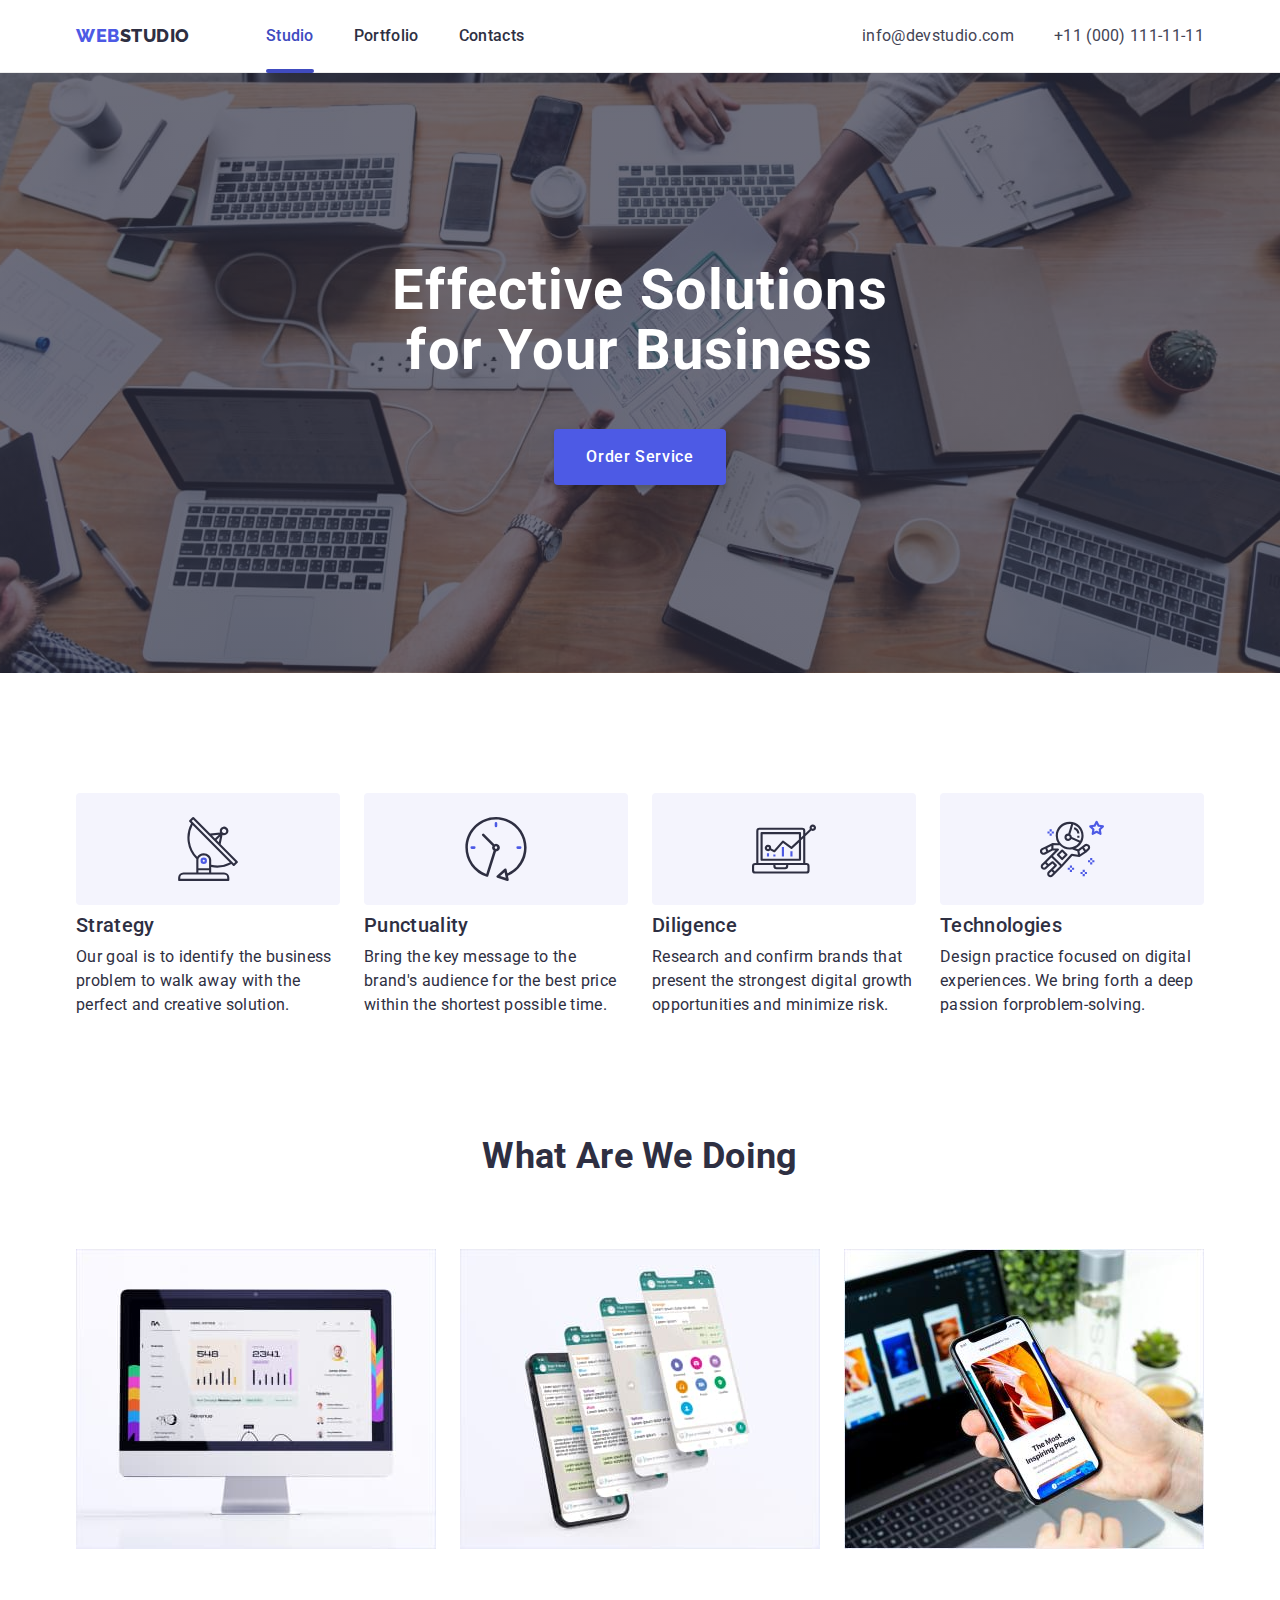
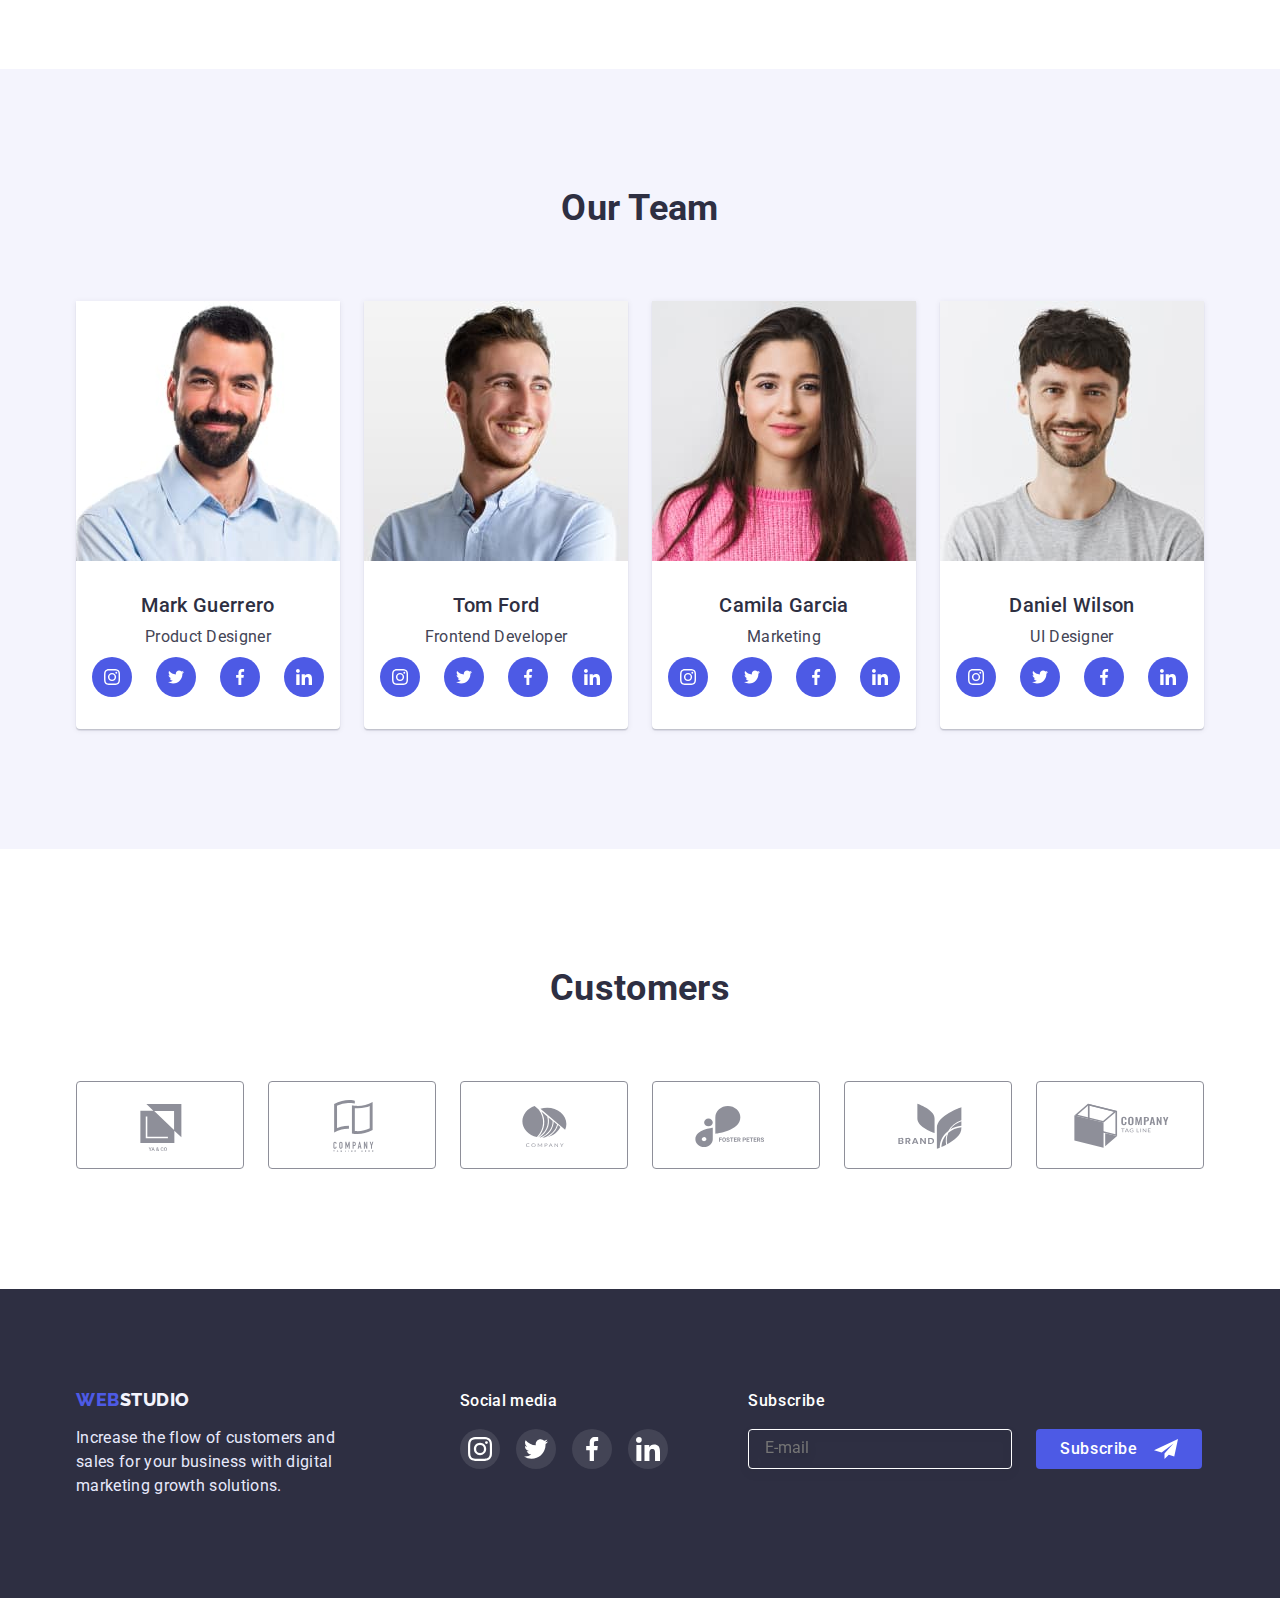
==== commit 16b1c0c9: "Ideal" ====
--- a/index.html
+++ b/index.html
@@ -12,7 +12,7 @@
         rel="stylesheet">
     <link rel="stylesheet" href="https://cdn.jsdelivr.net/npm/modern-normalize@1.1.0/modern-normalize.min.css">
     <link rel="stylesheet" href="./css/styles.css">
-    <title>First Homework</title>
+    <title>Studio</title>
 </head>
 
 <body>
@@ -128,31 +128,23 @@
                 <h2 class="section-title">What are we doing</h2>
                 <ul class="our-work">
                     <li class="fotowork">
-                        <picture>
-                            <source srcset="./img/frame-1.webp    1x,
-                                            ./img/frame-1@2x.webp  2x" type="image/webp">
-                            <source srcset="./img/frame-1.jpg    1x,
-                                            ./img/frame-1@2x.jpg  2x">
-                            <img src="./img/frame-1.jpg" alt="Monitor screen with table" width="360">
-                        </picture>
+                        <img src="./img/frame-1.jpg" srcset="
+                                  ./img/frame-1.jpg    1x,
+                                  ./img/frame-1@2x.jpg 2x
+                                " alt="Monitor screen with table" width="360">
                     </li>
                     <li class="fotowork">
-                        <picture>
-                            <source srcset="./img/frame-2.webp    1x,
-                                            ./img/frame-2@2x.webp  2x" type="image/webp">
-                            <source srcset="./img/frame-2.jpg    1x,
-                                            ./img/frame-2@2x.jpg  2x">
-                            <img src="./img/frame-2.jpg" alt="phone with app" width="360">
-                        </picture>
+                        <img src="./img/frame-2.jpg" srcset="
+                                  ./img/frame-2.jpg    1x,
+                                  ./img/frame-2@2x.jpg 2x
+                                " alt="phone with app" width="360">
+
                     </li>
                     <li class="fotowork">
-                        <picture>
-                            <source srcset="./img/frame-3.webp    1x,
-                                            ./img/frame-3@2x.webp  2x" type="image/webp">
-                            <source srcset="./img/frame-3.jpg    1x,
-                                            ./img/frame-3@2x.jpg  2x">
-                            <img src="./img/frame-3.jpg" alt="phone in human hands" width="360">
-                        </picture>
+                        <img src="./img/frame-3.jpg" srcset="
+                                  ./img/frame-3.jpg    1x,
+                                  ./img/frame-3@2x.jpg 2x
+                                " alt="phone in human hands" width="360">
                     </li>
                 </ul>
             </div>
@@ -163,15 +155,10 @@
                 <h2 class="title-our-team">Our Team</h2>
                 <ul class="team-card">
                     <li class="foto-card our-team-shadow">
-
-                        <picture>
-                            <source srcset="./img/frame-4.webp    1x,
-                                            ./img/frame-4@2x.webp  2x" type="image/webp">
-                            <source srcset="./img/frame-4.jpg    1x,
-                                            ./img/frame-4@2x.jpg  2x ">
-                            <img src="./img/frame-4.jpg" alt="employee Mark Guerrero" width="264">
-                        </picture>
-
+                        <img src="./img/frame-4.jpg" srcset="
+                                      ./img/frame-4.jpg    1x,
+                                      ./img/frame-4@2x.jpg 2x
+                                    " alt="employee Mark Guerrero" width="264">
                         <div class="about-team-card">
                             <h3 class="team-title">Mark Guerrero</h3>
                             <p class="team-text">Product Designer</p>
@@ -213,15 +200,10 @@
                         </div>
                     </li>
                     <li class="foto-card our-team-shadow ">
-
-                        <picture>
-                            <source srcset="./img/frame-5.webp    1x,
-                                            ./img/frame-5@2x.webp  2x" type="image/webp">
-                            <source srcset="./img/frame-5.jpg    1x,
-                                            ./img/frame-5@2x.jpg  2x">
-                            <img src="./img/frame-5.jpg" alt="employee Tom Ford" width="264">
-                        </picture>
-
+                        <img src="./img/frame-5.jpg" srcset="
+                                  ./img/frame-5.jpg    1x,
+                                  ./img/frame-5@2x.jpg 2x
+                                " alt="employee Tom Ford" width="264">
                         <div class="about-team-card">
                             <h3 class="team-title">Tom Ford</h3>
                             <p class="team-text">Frontend Developer</p>
@@ -262,15 +244,10 @@
                         </div>
                     </li>
                     <li class="foto-card our-team-shadow ">
-
-                        <picture>
-                            <source srcset="./img/frame-6.webp    1x,
-                                            ./img/frame-6@2x.webp  2x" type="image/webp">
-                            <source srcset="./img/frame-6.jpg    1x,
-                                            ./img/frame-6@2x.jpg  2x">
-                            <img src="./img/frame-6.jpg" alt="employee Camila Garcia" width="264">
-                        </picture>
-
+                        <img src="./img/frame-6.jpg" srcset="
+                                  ./img/frame-6.jpg    1x,
+                                  ./img/frame-6@2x.jpg 2x
+                                " alt="employee Camila Garcia" width="264">
                         <div class="about-team-card">
                             <h3 class="team-title">Camila Garcia</h3>
                             <p class="team-text">Marketing</p>
@@ -311,15 +288,10 @@
                         </div>
                     </li>
                     <li class="foto-card our-team-shadow ">
-
-                        <picture>
-                            <source srcset="./img/frame-7.webp    1x,
-                                            ./img/frame-7@2x.webp  2x" type="image/webp">
-                            <source srcset="./img/frame-7.jpg    1x,
-                                            ./img/frame-7@2x.jpg  2x">
-                            <img src="./img/frame-7.jpg" alt="employee Daniel Wilson" width="264">
-                        </picture>
-
+                        <img src="./img/frame-7.jpg" srcset="
+                                  ./img/frame-7.jpg    1x,
+                                  ./img/frame-7@2x.jpg 2x
+                                " alt="employee Daniel Wilson" width="264">
                         <div class="about-team-card">
                             <h3 class="team-title">Daniel Wilson</h3>
                             <p class="team-text">UI Designer</p>
@@ -461,7 +433,7 @@
 
     <div class="mobile-menu" data-modal>
         <div class="mobile-menu__container">
-            <button class="mobile-menu__close-bnt" data-modal-close>
+            <button class="mobile-menu__close-bnt mobil-hover-x" data-modal-close>
                 <svg class="mobile-menu__close" width="8" height="8">
                     <use href="./img/icon.svg#icon-close-black"></use>
                 </svg>
@@ -478,9 +450,14 @@
                 </ul>
 
                 <ul class="mobile-adress">
-                    <li class="modal-mobil-window-tel">+11 (000) 111-11-11</li>
-                    <li class="modal-mobil-window-email">info@devstudio.com</li>
-                </ul>
+                    <li class="modal-mobil-window-tel">
+                        <a href="tel:+11(000)111-11-11" class="window-tel">+11 (000) 111-11-11</a>
+                    </li>
+                    <li class="modal-mobil-window-email">
+                        <a href="mailto:info@devstudio.com" class="window-mailto">info@devstudio.com</a>
+                    </li>
+                </ul>
+
 
                 <ul class="mobile-social-container">
                     <li>
@@ -581,4 +558,5 @@
 
 </body>
 
+
 </html>--- a/css/styles.css
+++ b/css/styles.css
@@ -178,10 +178,12 @@
   display: flex;
   flex-wrap: wrap;
   gap: 72px 16px;
+  justify-content: center;
 }
 .company-team {
   display: flex;
   height: 100%;
+  width: 190px;
   align-items: center;
   justify-content: center;
   border: 1px solid #8e8f99;
@@ -378,8 +380,7 @@
 
 .mobil-social-contact {
   display: flex;
-  width: 40px;
-  height: 40px;
+  padding: 8px;
   background-color: #4d5ae5;
   border-radius: 50%;
   align-items: center;
@@ -388,6 +389,22 @@
 }
 .icon-mobil-social {
   fill: #f4f4fd;
+}
+.window-tel {
+  color: #4d5ae5;
+}
+.window-mailto {
+  color: #434455;
+}
+.mobil-social-contact:hover,
+.mobil-social-contact:focus {
+  background-color: #404bbf;
+}
+.mobil-hover-x:hover,
+.mobil-hover-x:focus {
+  background-color: #404bbf;
+  fill: #ffffff;
+  border-color: #404bbf;
 }
 
 /* -------------------------------------------адаптив------------------------------------------- */
@@ -476,6 +493,9 @@
   .footer-container-item {
     display: flex;
   }
+  .company-team {
+    width: 168px;
+  }
 }
 
 @media screen and (max-width: 767px) {
@@ -494,9 +514,9 @@
     margin-bottom: 72px;
   }
 
-  .company-team-list {
+  /* .company-team-list {
     flex-basis: calc((100% - 24px) / 2);
-  }
+  } */
   .logo-fontfooter {
     display: block;
     text-align: center;
@@ -544,6 +564,12 @@
   .button-secondpage {
     padding: 8px 16px;
   }
+  .future-title {
+    text-align: center;
+  }
+  .button {
+    justify-content: start;
+  }
 }
 
 @media screen and (min-width: 1200px) {
@@ -677,7 +703,7 @@
     font-weight: 500;
     font-size: 20px;
     line-height: 1.2;
-    padding-bottom: 8px;
+    margin-bottom: 8px;
   }
   .work-section {
     margin-top: -120px;
@@ -774,7 +800,6 @@
     row-gap: 72px;
     column-gap: 24px;
     justify-content: start;
-    margin: -3px;
   }
 }
 
@@ -828,7 +853,8 @@
   padding-bottom: 8px;
   padding-left: 8px;
   padding-right: 8px;
-
+  transition: background-color 250ms var(--time-func),
+    fill 250ms var(--time-func), border 250ms var(--time-func);
   fill: #2e2f42;
   border-radius: 50%;
   border: 1px solid rgba(0, 0, 0, 0.1);
@@ -865,7 +891,7 @@
 
 .mobile-social-container {
   display: flex;
-  justify-content: space-between;
+  gap: 56px;
 }
 /* ----------------------мобил хеадер с меню--------------------------- */
 
@@ -894,7 +920,7 @@
 .hero {
   background-color: var(--color-texth);
   padding: 112px 0;
-  max-width: 100%;
+  max-width: 1440px;
   margin-left: auto;
   margin-right: auto;
   text-align: center;
@@ -963,6 +989,7 @@
       url(../img/office@2x.jpg);
   }
 }
+/*------------------------------------- main-hero--------------------------------------- */
 
 /* ------------------------------------backdrop - modal---------------------------------------- */
 .backdrop {
